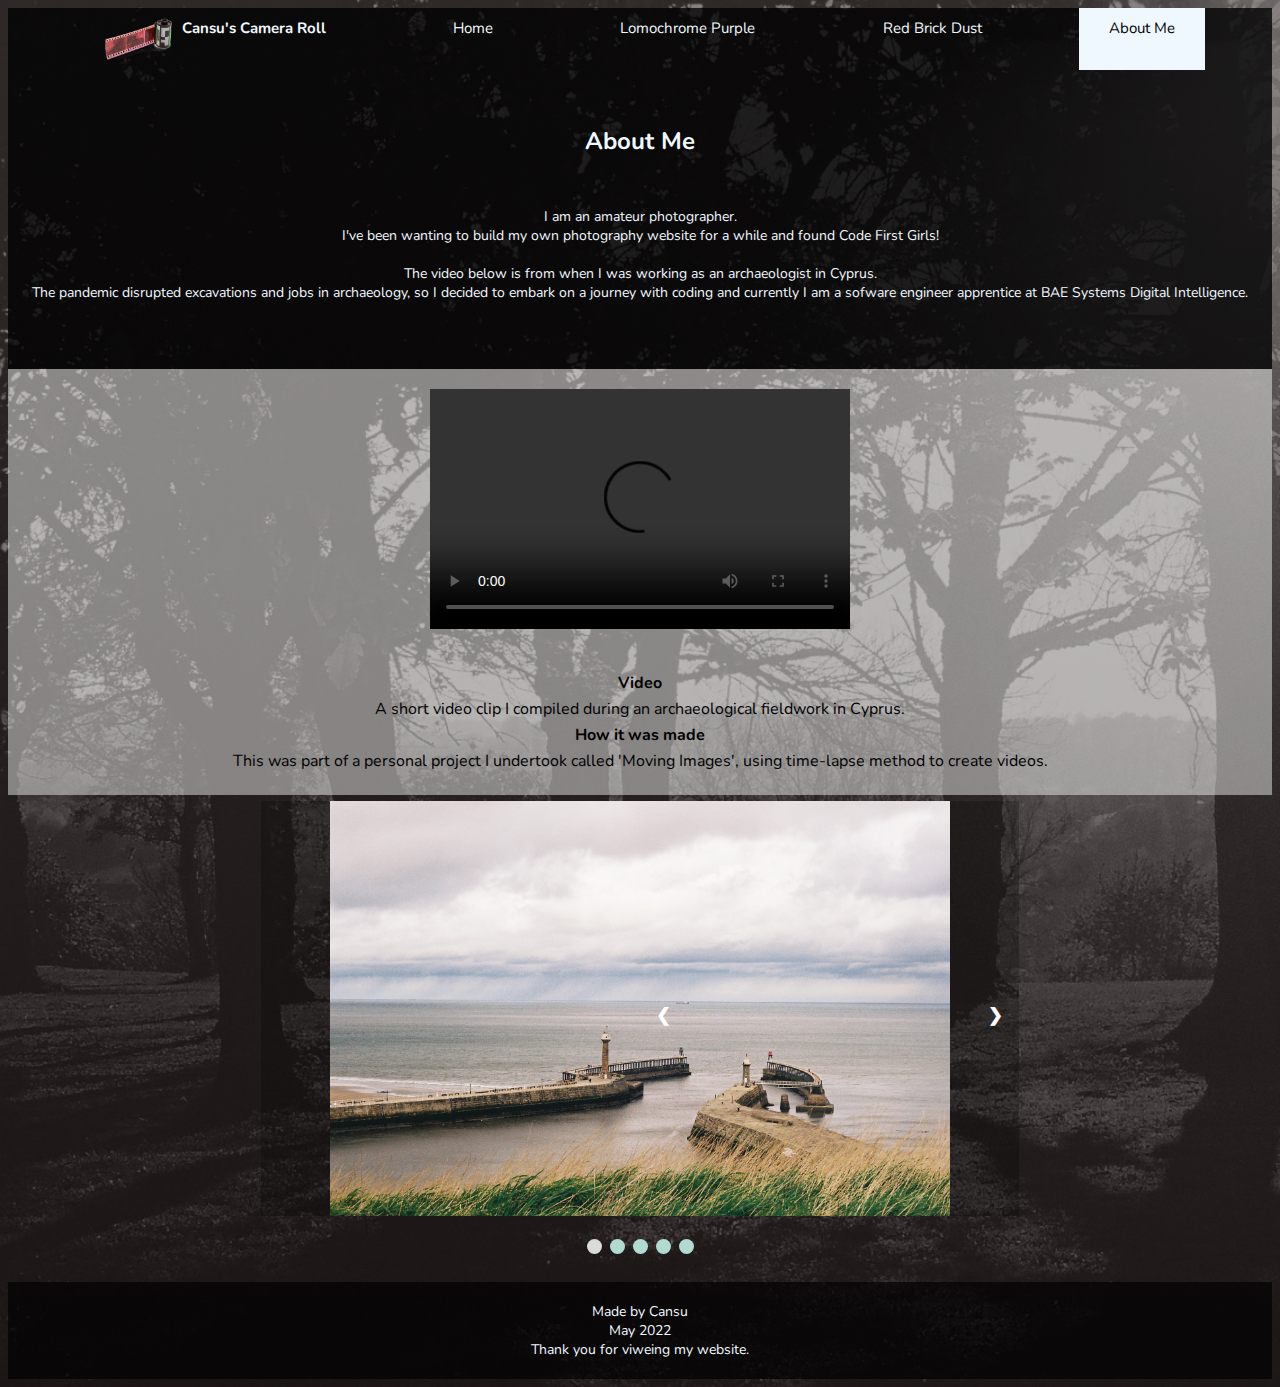
==== pages/about.html @ 866e9d7c "Photography Portfolio Website" ====
<!DOCTYPE html>
<html lang="en">

<head>
    <meta charset="UTF-8">
    <meta http-equiv="X-UA-Compatible" content="IE=edge">
    <meta name="viewport" content="width=device-width, initial-scale=1.0">
    <title>About Me</title>
    <link rel="stylesheet" href="../main.css">
    <link rel="stylesheet" href="../slider.css">
</head>

<body>
    <!-- Navigation Bar on top of the page -->
    <div id="topNav">
        <a href="../index.html">
            <img class="logo" src="../images/logooo.png"><b>Cansu's Camera Roll</b></a>
        <a href="../index.html">Home</a>
        <a href="./page2.html">Lomochrome Purple</a>
        <a href="./page3.html">Red Brick Dust</a>
        <a class="active" href="./about.html">About Me</a>
        <!-- <a href="#about">Kozmic Blues</a>
    <a href="#about">Green Machine</a> -->
    </div>

    <!-- About Page -->
    <!-- <header> -->
    <div class="centreHeadings">

        <h2>About Me</h2>
        <p>I am an amateur photographer.
            <br>
            I've been wanting to build my own photography website for a while and found Code First
            Girls!
            <br>
            <br>
            The video below is from when I was working as an archaeologist in Cyprus.
            <br>
            The pandemic disrupted excavations and
            jobs in archaeology, so I decided to embark on a journey with coding and currently I am a sofware engineer
            apprentice at BAE Systems Digital Intelligence.
            <br>
            <br>
            <br>
        </p>
    </div>


    <div class="backToWhite">
        <video class="centreText" width="420" height="240" controls>
            <source src="../video/FieldworkTimeLapse.mp4" type="video/mp4">
        </video>
    </div>
    <div class="backToWhite">
        <table>
            <tr>
                <th>Video</th>
            </tr>
            <tr>
                <td>A short video clip I compiled during an archaeological fieldwork in Cyprus.</td>
            <tr>
                <th>How it was made</th>
            </tr>
            <tr>
                <td>This was part of a personal project I undertook called 'Moving Images', using time-lapse method to
                    create videos.</td>
            </tr>
        </table>
    </div>

    <!-- Sliding images  -->
    <div class="slideshow">

        <div class="mySlides fade">
            <img src="../images/blues/whitby.JPG" class="img" width="620em" height="auto">
            <div class="overlay">
                <div class="centreText">
                    <p class="text">
                        <a class="link" href=""><big><b>Whitby</b></big></a>
                        <br>
                        Lorem ipsum, dolor sit amet consectetur adipisicing elit. Exercitationem quis accusamus, odit
                        architecto error vitae corporis laudantium ex eligendi soluta consequuntur labore. Iusto vero
                        officiis illo accusamus dolorem aliquam blanditiis.
                    </p>
                </div>
            </div>
        </div>

        <div class="mySlides fade">
            <img src="../images/blues/whitby2.JPG" class="img" width="620em" height="auto">
            <div class="overlay">
                <div class="centreText">
                    <p class="text">
                        <a class="link" href=""><big><b>Whitby</b></big></a>
                        <br>
                        Lorem ipsum dolor, sit amet consectetur adipisicing elit. Odio velit sit asperiores, enim
                        accusamus fugit molestias cupiditate maxime laboriosam ea perferendis voluptatem! Laborum animi
                        numquam consequatur minima placeat officia id!
                    </p>
                </div>
            </div>
        </div>

        <div class="mySlides fade">
            <img src="../images/blues/merc.jpg" class="img" width="620em" height="auto">
            <div class="overlay">
                <div class="centreText">
                    <p class="text">
                        <a class="link" href=""><big><b>Manchester</b></big></a>
                        <br>
                        Lorem ipsum, dolor sit amet consectetur adipisicing elit. Possimus, illum. Dolorem vitae, minima
                        rerum cumque architecto aliquam accusantium aperiam at odit nobis fugit provident pariatur fuga
                        deserunt reiciendis quibusdam atque?
                    </p>
                </div>
            </div>
        </div>

        <div class="mySlides fade">
            <img src="../images/blues/cyprus.JPG" class="img" width="620em" height="auto">
            <div class="overlay">
                <div class="centreText">
                    <p class="text">
                        <a class="link" href=""><big><b>Cyprus</b></big></a>
                        <br>
                        Lorem ipsum dolor sit amet consectetur adipisicing elit. Laudantium recusandae debitis,
                        consequuntur distinctio sunt suscipit consequatur numquam molestiae assumenda fuga temporibus
                        perspiciatis sint ratione facilis esse, eligendi ut! Soluta, ipsam!
                    </p>
                </div>
            </div>
        </div>

        <div class="mySlides fade">
            <img src="../images/blues/cyprussky.JPG" class="img" width="620em" height="auto">
            <div class="overlay">
                <div class="centreText">
                    <p class="text">
                        <a class="link" href=""><big><b>Cyprus</b></big></a>
                        <br>
                        Lorem ipsum dolor sit amet consectetur adipisicing elit. Necessitatibus quam laudantium, iure
                        aperiam dolorem corrupti quisquam suscipit in temporibus, recusandae tenetur? Voluptas amet ut,
                        recusandae aut quos architecto iusto consequatur?
                    </p>
                </div>
            </div>
        </div>

        <a class="prev" onclick="plusSlides(-1)">&#10094;</a>
        <a class="next" onclick="plusSlides(1)">&#10095;</a>

    </div>
    <br>
    <div style="text-align:center">
        <span class="dot" onclick="currentSlide(1)"></span>
        <span class="dot" onclick="currentSlide(2)"></span>
        <span class="dot" onclick="currentSlide(3)"></span>
        <span class="dot" onclick="currentSlide(4)"></span>
        <span class="dot" onclick="currentSlide(5)"></span>
    </div>
    <br>

    <!-- javascript -->
    <script src="../slider.js"></script>

    <footer class="backToBlack">
        <div>
            Made by Cansu
            <br>
            May 2022
            <br>
            Thank you for viweing my website.
        </div>
    </footer>


</body>

</html>
---- main.css ----
/* font from fonts.google.com*/
@import url('https://fonts.googleapis.com/css2?family=Nunito:ital,wght@0,300;0,700;1,300;1,700&display=swap');
@import url('https://fonts.googleapis.com/css2?family=Raleway:wght@100&display=swap');

body {
  margin: 3px;
  padding: 5px;
  background-image: url("./images/background/backgorundwalks.JPG");
  background-size: cover;
  font-family: 'Nunito', sans-serif;
  text-align: center;
}

header {
  padding: 100px;
  display: flex;
  align-items: center;
  justify-content: center;
  background-color: rgba(0, 0, 0, 0.767);
}

h1 {
  padding: 5px;
  margin: 5px;
  color: aliceblue;
  font-size: 32px;
  font-style: bold;
  text-shadow: 1px 1px 1px rgba(11, 11, 11, 0.444), 
             1px 1px 3px rgba(0, 0, 0, 0.444); 
}

h2 {
  margin: 30px;
  padding: 20px;
  color: aliceblue;
  font-size: 24px;
  font-style: bold;
  text-shadow: 1px 1px 1px rgba(11, 11, 11, 0.444), 
             1px 1px 3px rgba(0, 0, 0, 0.444); 
}

p {  
  padding-bottom: 10px;
  color: aliceblue;
  font-size: 14px;
}

footer {
  background-color: rgba(0, 0, 0, 0.678);
  color: rgb(0, 0, 0);
  font-size: 14px;
  text-align: center;
  font-style: bold;
  text-shadow:rgb(255, 255, 255)
}

/* Add a background color to the top navigation bar */
#topNav {
  background-color: rgba(0, 0, 0, 0.767);
  overflow: hidden;
  display: flex;
  justify-content: space-evenly;
}

/* Style the links inside the navigation bar */
/* using float property */
#topNav a {
  float: left;
  color: aliceblue;
  text-align: center;
  padding: 10px 30px;
  text-decoration: none;
  font-size: 15px;
}

/* Change the color of links on hover */
/* using hover selector over links*/
#topNav a:hover {
  background-color: rgb(71, 170, 170);
  color: rgb(255, 255, 255);
}

/* Add a color to the active/current link */
#topNav a.active {
  background-color: aliceblue;
  color: rgb(0, 0, 0);
}

.logo {
  display: inline-block;
  vertical-align: top;
  width: auto;
  height: 42px;
  margin-left: 0px;
  margin-right: 10px;
  margin-top: 0px;
}


/* Black background */
.backToBlack {
  background-color: rgba(0, 0, 0, 0.688);
  display: flex;
  justify-content: center;
  padding: 20px;
  font-style: normal;
  color: aliceblue;

}

  /* White background */
.backToWhite {
  padding: 20px;
  background-color: rgba(255, 255, 255, 0.455);
  display: flex;
  justify-content: center;
}

.centreText {
  margin: auto;
  text-align: center;
  display: inline-block;
  justify-content: center;
}

.centreHeadings {
  padding: 5px;
  display: block;
  align-items: center;
  justify-content: center;
  background-color: rgba(0, 0, 0, 0.767);
}

.toTheLeft {
  background-color: rgba(8, 8, 8, 0);
  display: flex;
  justify-content: left;
}

/* Displaying images in rows and columns  */
.row {
  padding: 5px;
  display: flex;
  background-color:  rgba(255, 255, 255, 0.767);
}

.column {
  flex: 33.33%;
  padding: 5px;
}

.description {
  padding: 0px;
  margin: 0px;
  font-size: 12px;
  font-style: italic;
  text-align: center;
  color: rgb(0, 0, 0);
}

/* a container for images */
.container {
  background: rgba(255, 255, 255, 0.767);
  margin: auto 0;
  display: flex;
  justify-content: space-evenly;
}

.container .box {
  position: relative;
  background: rgba(0, 0, 0, 0);
  margin: 10px;
  box-sizing: border-box;
  display: flex;
  justify-content: center;
}

.container .box .imgBox {
  position: relative;
}

.container .box .imgBox img {
  max-width: 100%;
  transition: transform 2s;
}

/* using hover to scale the image up  */
.container .box:hover .imgBox img {
  transform: scale(1.07);
}
---- slider.css ----
/* * {
    box-sizing: border-box
} */

.mySlides {
    display: none;
    position: relative;
}


.img {
    vertical-align: middle;
}

/* Slideshow container */
.slideshow {
  max-width: 60%;
  position: relative;
  margin-top: 6px;
  margin-left: auto;
  margin-right: auto;
  background-color: #00000033;
}

/* Next & previous buttons */
.prev, .next {
  cursor: pointer;
  position: absolute;
  /* left: 0px;
  right: 0px; */
  top: 50%;
  width: auto;
  padding: 16px;
  margin-top: -22px;
  color: white;
  font-weight: bold;
  font-size: 18px;
  transition: 0.6s ease;
  border-radius: 3px;
  /* user-select: none; */
}

/* Position the "next button" to the right */
.next {
  right: 0;
  border-radius: 3px 0 0 3px;
}

/* On hover, add a black background color with a little bit see-through */
.prev:hover, .next:hover {
  background-color: rgba(0,0,0,0.8);
}

/* The dots/indicators */
.dot {
  cursor: pointer;
  height: 15px;
  width: 15px;
  margin: 0 2px;
  background-color: #b1dbd1;
  border-radius: 50%;
  display: inline-block;
  transition: background-color 0.6s ease;
}

.active, .dot:hover {
  background-color: #dadada;
}

/* Fading animation */
.fade {
  -webkit-animation-name: fade;
  -webkit-animation-duration: 1.5s;
  animation-name: fade;
  animation-duration: 1.5s;
}

@-webkit-keyframes fade {
  from {opacity: .4} 
  to {opacity: 1}
}

@keyframes fade {
  from {opacity: .4} 
  to {opacity: 1}
}

/* On smaller screens, decrease text size */
@media only screen and (max-width: 300px) {
  .prev, .next,.text {font-size: 11px}
.dot{
 height: 10px;
  width: 10px;
}

@media only screen and (max-width: 500px) {
  .prev, .next,.text {font-size: 14px}
}
}

/* overlay effect on images on the slider */
.overlay {
  position: absolute;
  bottom: 0;
  left: 0;
  right: 0;
  background-color: #000000d7;
  overflow: hidden;
  width: 100%;
  height: 0;
  transition: .5s ease;
}

.mySlides:hover .overlay {
  height: 100%;
}

.text {
  color: white;
  font-size: 14px;
  position: absolute;
  top: 50%;
  left: 50%;
  -webkit-transform: translate(-50%, -50%);
  -ms-transform: translate(-50%, -50%);
  transform: translate(-50%, -50%);
  text-align: center;
}

/* change the colour of hyperlinks */
.link{
  color: #dadada;
}

.link:hover:hover {
  color: turquoise;
}

@media screen and (max-width: 600px) {
  .text {
    font-size: 10px;
  }
}
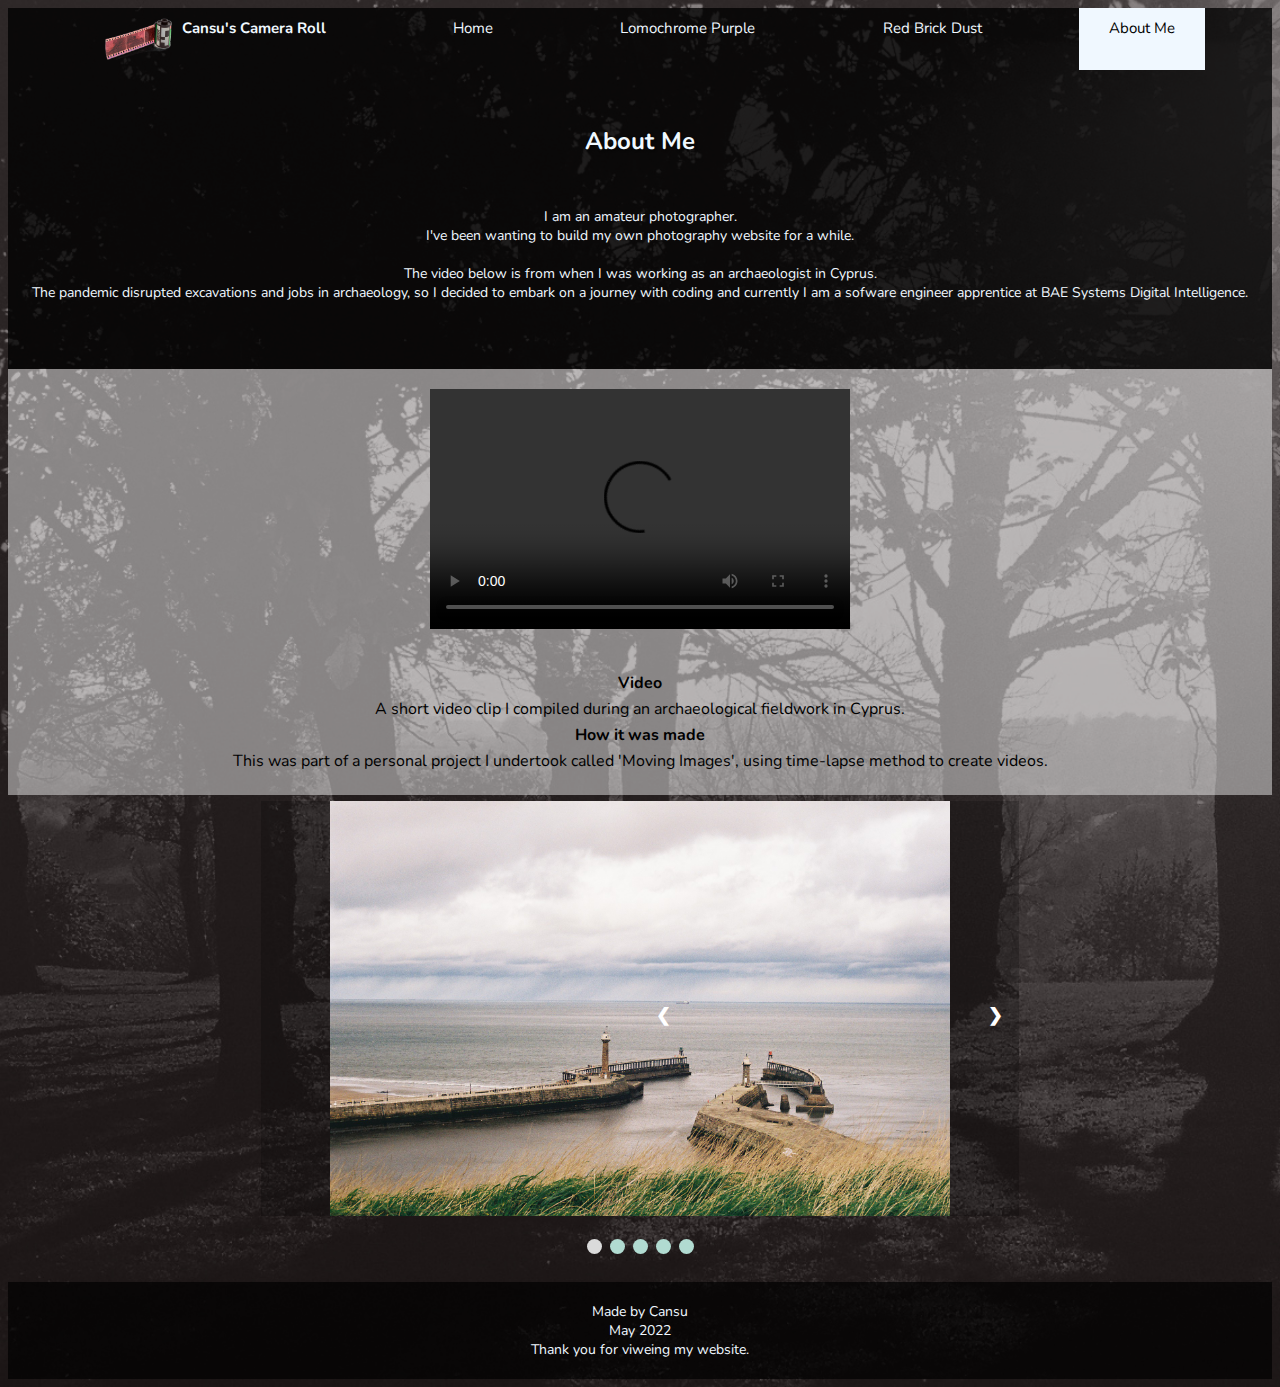
==== commit 600ead84: "Update about.html" ====
--- a/pages/about.html
+++ b/pages/about.html
@@ -30,8 +30,7 @@
         <h2>About Me</h2>
         <p>I am an amateur photographer.
             <br>
-            I've been wanting to build my own photography website for a while and found Code First
-            Girls!
+            I've been wanting to build my own photography website for a while.
             <br>
             <br>
             The video below is from when I was working as an archaeologist in Cyprus.
@@ -176,4 +175,4 @@
 
 </body>
 
-</html>+</html>
